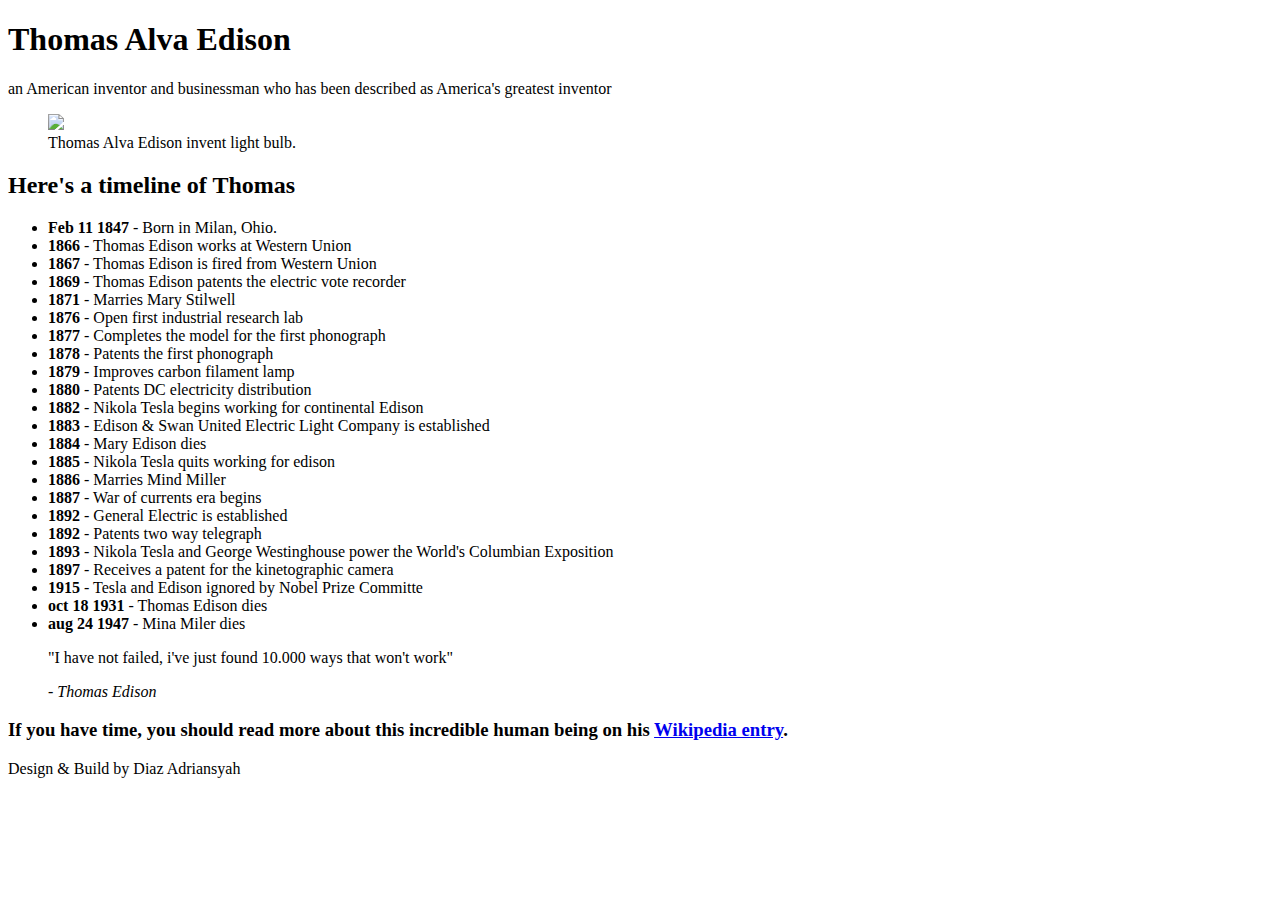
==== index.html @ 621eabb8 "Add files via upload" ====
<!DOCTYPE html>
<html lang="en">
<head>
    <meta charset="UTF-8">
    <meta http-equiv="X-UA-Compatible" content="IE=edge">
    <meta name="viewport" content="width=device-width, initial-scale=1">

    <meta name="keywords" content="tribute page diaz, thomas alva edison, fcc tribute page, diaz Adriansyah ">
    <meta name="description" content="Tribute page an American inventor and businessman who has been described as America's greatest inventor, Thomas Alva Edison">

    <link rel="stylesheet" href="freecode.css">
    <link rel="stylesheet" href="https://fonts.googleapis.com/css?family=Noto Sans|Roboto|Coming Soon">
    
    <link rel="shortcut icon" href="favicon.jpeg" type="image/x-icon">
    <title>Tribute Page</title>
</head>
<body>
  <main id='main>'>
    <h1 id='title'>Thomas Alva Edison</h1>
    <p>an American inventor and businessman who has been described as America's greatest inventor</p>
    <figure id='img-div'>
      <img id="image" src='https://cdn-2.tstatic.net/batam/foto/bank/images/thomas-alva-edison_20170119_140845.jpg'>
      <figcaption id="img-caption">
          Thomas Alva Edison invent light bulb.
      </figcaption>
    </figure>
    <section id='tribute-info'>
        <h2>Here's a timeline of Thomas</h2>
        <ul>
            <li><strong>Feb 11 1847</strong> - Born in Milan, Ohio.</li>
            <li><strong>1866</strong> - Thomas Edison works at Western Union</li>
            <li><strong>1867</strong> - Thomas Edison is fired from Western Union</li>
            <li><strong>1869</strong> - Thomas Edison patents the electric vote recorder</li>
            <li><strong>1871</strong> - Marries Mary Stilwell</li>
            <li><strong>1876</strong> - Open first industrial research lab</li>
            <li><strong>1877</strong> - Completes the model for the first phonograph</li>
            <li><strong>1878</strong> - Patents the first phonograph</li>
            <li><strong>1879</strong> - Improves carbon filament lamp</li>
            <li><strong>1880</strong> - Patents DC electricity distribution</li>
            <li><strong>1882</strong> - Nikola Tesla begins working for continental Edison</li>
            <li><strong>1883</strong> - Edison & Swan United Electric Light Company is established</li>
            <li><strong>1884</strong> - Mary Edison dies</li>
            <li><strong>1885</strong> - Nikola Tesla quits working for edison</li>
            <li><strong>1886</strong> - Marries Mind Miller</li>
            <li><strong>1887</strong> - War of currents era begins</li>
            <li><strong>1892</strong> - General Electric is established</li>
            <li><strong>1892</strong> - Patents two way telegraph</li>
            <li><strong>1893</strong> - Nikola Tesla and George Westinghouse power the World's Columbian Exposition</li>
            <li><strong>1897</strong> - Receives a patent for the kinetographic camera</li>
            <li><strong>1915</strong> - Tesla and Edison ignored by Nobel Prize Committe</li>
            <li><strong>oct 18 1931</strong> - Thomas Edison dies</li>
            <li><strong>aug 24 1947</strong> - Mina Miler dies</li>
           
        </ul>
        <blockquote>
          <p>"I have not failed, i've just found 10.000 ways that won't work"</p>
          <cite>- Thomas Edison</cite>
        </blockquote>
        <h3>If you have time, you should read more about this incredible human being on his 
          <a id="tribute-link" target="_blank" href="https://en.wikipedia.org/wiki/Thomas_Edison">Wikipedia entry</a>.</h3>
    </section>
  </main>
  <footer>
    <p>Design & Build by <span onclick="navigator.clipboard.writeText('diazadrianz191205@gmail.com')" title="copy my email">Diaz Adriansyah</span></p>
  </footer>
</body>
</html>
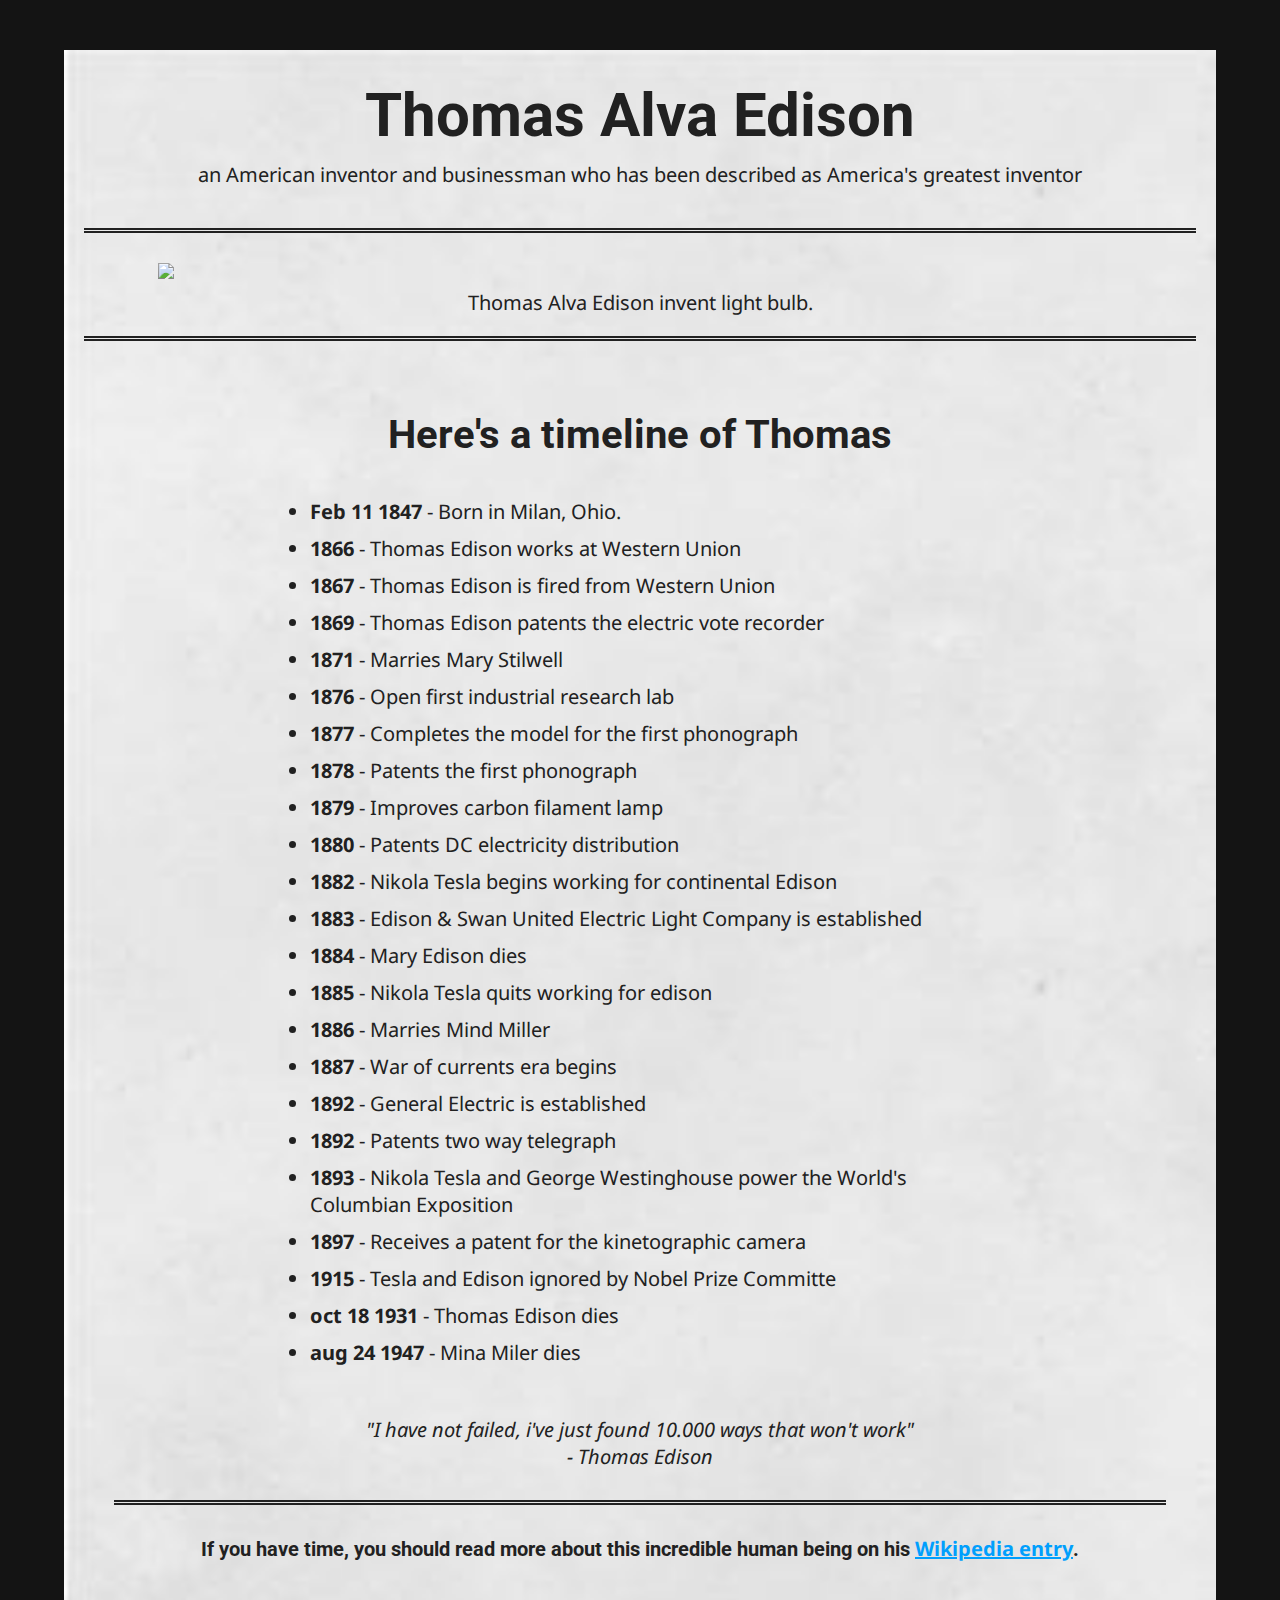
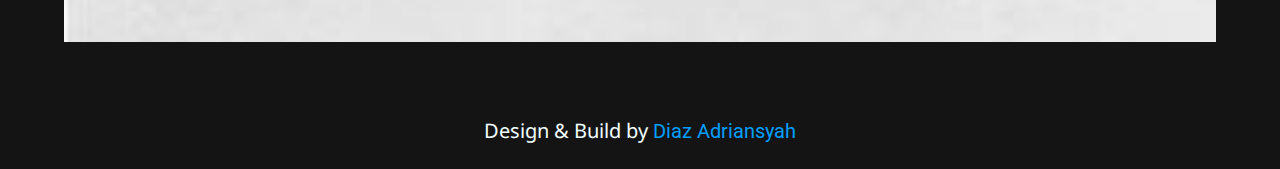
==== commit c507e52a: "Update index.html" ====
--- a/index.html
+++ b/index.html
@@ -8,10 +8,10 @@
     <meta name="keywords" content="tribute page diaz, thomas alva edison, fcc tribute page, diaz Adriansyah ">
     <meta name="description" content="Tribute page an American inventor and businessman who has been described as America's greatest inventor, Thomas Alva Edison">
 
-    <link rel="stylesheet" href="freecode.css">
+    <link rel="stylesheet" href="1-sc-tributepage/freecode.css">
     <link rel="stylesheet" href="https://fonts.googleapis.com/css?family=Noto Sans|Roboto|Coming Soon">
     
-    <link rel="shortcut icon" href="favicon.jpeg" type="image/x-icon">
+    <link rel="shortcut icon" href="1-sc-tributepage/favicon.jpeg" type="image/x-icon">
     <title>Tribute Page</title>
 </head>
 <body>
@@ -64,4 +64,4 @@
     <p>Design & Build by <span onclick="navigator.clipboard.writeText('diazadrianz191205@gmail.com')" title="copy my email">Diaz Adriansyah</span></p>
   </footer>
 </body>
-</html>+</html>
--- a/1-sc-tributepage/freecode.css
+++ b/1-sc-tributepage/freecode.css
@@ -0,0 +1,113 @@
+*{
+    margin: 0; padding: 0;
+    box-sizing: border-box;
+    font-size: 20px;
+    text-align: center;
+    font-family: 'Noto Sans', sans-serif;
+}
+::-webkit-scrollbar {
+    width: 5px;
+} ::-webkit-scrollbar-track {
+    background: var(--primary);
+} ::-webkit-scrollbar-thumb {
+    background: var(--secondary);
+    border-radius: 3px;
+} ::-webkit-scrollbar-thumb:hover {
+    background: #555;
+}
+
+body{
+    color: #f2ffff;
+    background-color: #141414;
+}
+h1, h2, h3{
+    font-family: 'Roboto', Arial, Helvetica, sans-serif;
+}
+main{
+    width: 90%;
+    margin: 50px auto;
+    padding: 20px;
+    background-image: url('paper-texture.jpg');
+    background-size: cover;
+    background-color:#f2f2f2;
+    color: #212121;
+}
+h1#title{
+    font-size: 3em;
+    margin: 10px;
+}
+
+/* figure  */
+main figure#img-div{
+    width: 100%;
+    padding: 20px;
+    margin: 40px 0;
+    border-top: 5px double #212121;
+    border-bottom: 5px double #212121;
+}
+figure#img-div img{
+    width: 90%;
+    display: block;
+    margin: 10px auto;
+}
+
+/* timeline */
+section h2{
+    font-size: 2em;
+}
+section#tribute-info{
+    width: 100%;
+    padding: 30px;
+}
+section ul{
+    max-width: 660px;
+    margin: 40px auto;
+}
+section ul li{
+    text-align: left;
+    margin-bottom: 10px;
+}
+
+section blockquote {
+    font-style: italic;
+    margin: 50px 0 30px 0;
+}
+section h3{
+    width: 100%;
+    border-top: 5px double #212121;
+    padding: 30px 0;
+}
+section a{
+    color: #009ffd;
+} section a:hover{
+    color: #48bf91 ;
+}
+
+/* footer  */
+footer{
+    width: 100%;
+    padding: 25px;
+}
+footer span{
+    cursor: pointer;
+    color: #009ffd;
+    font-family: 'roboto', sans-serif;
+    text-decoration: none;
+} footer span:hover{
+    font-weight: bold;
+}
+
+@media only screen and (max-width: 600px){
+    *{ font-size: 16px; }
+    main{
+        width: 97%;
+        margin: 10px auto;
+        padding: 10px;
+    }
+    h1#title{ font-size: 2em;}
+    h2 { font-size: 1.5em;}
+
+    main figure#img-div{
+        padding: 20px 0;
+    }
+}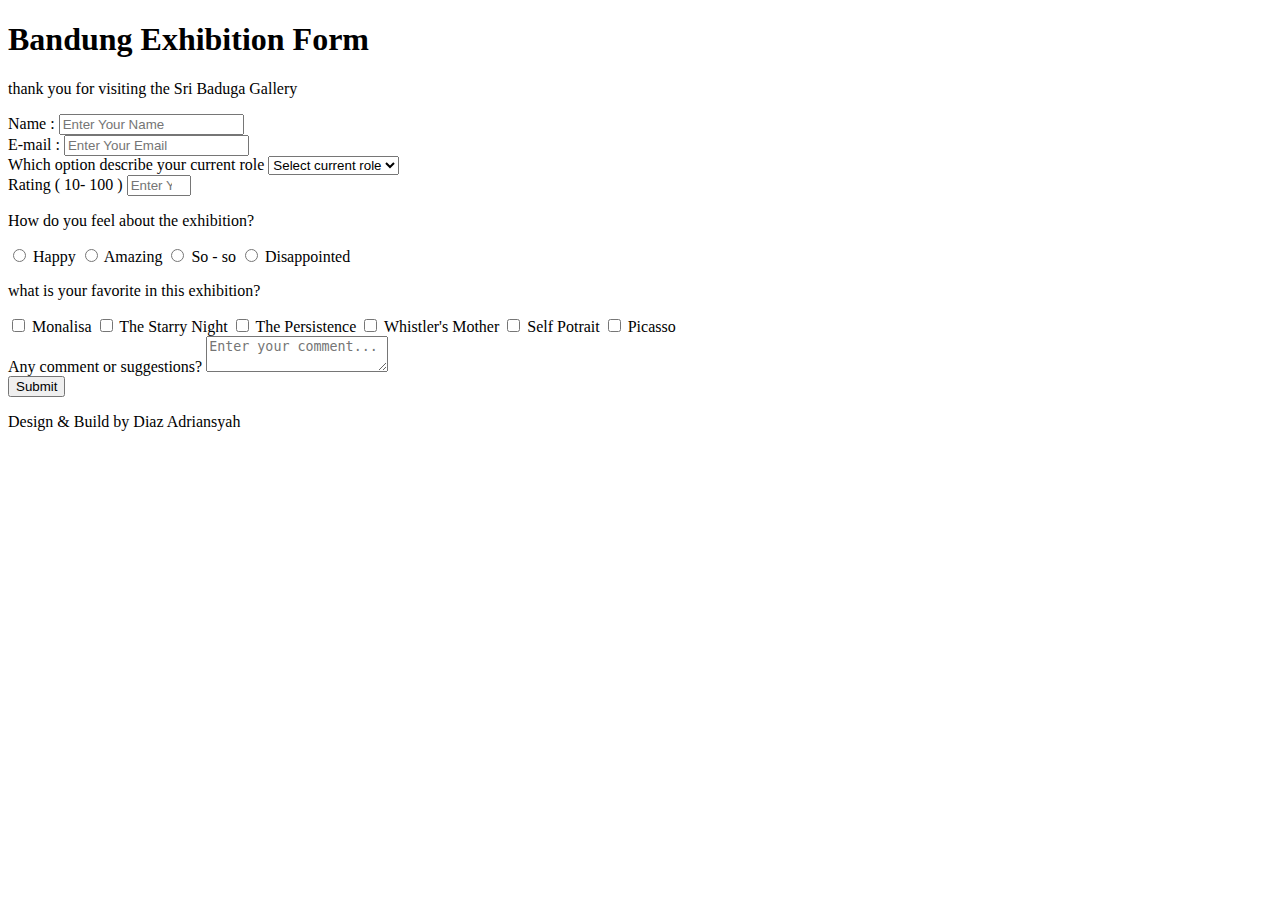
==== commit c305bab5: "Add files via upload" ====
--- a/index.html
+++ b/index.html
@@ -1,67 +1,124 @@
 <!DOCTYPE html>
-<html lang="en">
+<html lang="id">
 <head>
     <meta charset="UTF-8">
     <meta http-equiv="X-UA-Compatible" content="IE=edge">
     <meta name="viewport" content="width=device-width, initial-scale=1">
+    
+    <link rel="stylesheet" href="stylenya.css">
+    <link rel="stylesheet" href="https://fonts.googleapis.com/icon?family=Material+Icons">
+    <link rel="stylesheet" href="https://fonts.googleapis.com/css?family=Ubuntu|Noto Sans">
+    
 
-    <meta name="keywords" content="tribute page diaz, thomas alva edison, fcc tribute page, diaz Adriansyah ">
-    <meta name="description" content="Tribute page an American inventor and businessman who has been described as America's greatest inventor, Thomas Alva Edison">
-
-    <link rel="stylesheet" href="1-sc-tributepage/freecode.css">
-    <link rel="stylesheet" href="https://fonts.googleapis.com/css?family=Noto Sans|Roboto|Coming Soon">
-    
-    <link rel="shortcut icon" href="1-sc-tributepage/favicon.jpeg" type="image/x-icon">
-    <title>Tribute Page</title>
+    <title>Survey Form</title>
 </head>
 <body>
-  <main id='main>'>
-    <h1 id='title'>Thomas Alva Edison</h1>
-    <p>an American inventor and businessman who has been described as America's greatest inventor</p>
-    <figure id='img-div'>
-      <img id="image" src='https://cdn-2.tstatic.net/batam/foto/bank/images/thomas-alva-edison_20170119_140845.jpg'>
-      <figcaption id="img-caption">
-          Thomas Alva Edison invent light bulb.
-      </figcaption>
-    </figure>
-    <section id='tribute-info'>
-        <h2>Here's a timeline of Thomas</h2>
-        <ul>
-            <li><strong>Feb 11 1847</strong> - Born in Milan, Ohio.</li>
-            <li><strong>1866</strong> - Thomas Edison works at Western Union</li>
-            <li><strong>1867</strong> - Thomas Edison is fired from Western Union</li>
-            <li><strong>1869</strong> - Thomas Edison patents the electric vote recorder</li>
-            <li><strong>1871</strong> - Marries Mary Stilwell</li>
-            <li><strong>1876</strong> - Open first industrial research lab</li>
-            <li><strong>1877</strong> - Completes the model for the first phonograph</li>
-            <li><strong>1878</strong> - Patents the first phonograph</li>
-            <li><strong>1879</strong> - Improves carbon filament lamp</li>
-            <li><strong>1880</strong> - Patents DC electricity distribution</li>
-            <li><strong>1882</strong> - Nikola Tesla begins working for continental Edison</li>
-            <li><strong>1883</strong> - Edison & Swan United Electric Light Company is established</li>
-            <li><strong>1884</strong> - Mary Edison dies</li>
-            <li><strong>1885</strong> - Nikola Tesla quits working for edison</li>
-            <li><strong>1886</strong> - Marries Mind Miller</li>
-            <li><strong>1887</strong> - War of currents era begins</li>
-            <li><strong>1892</strong> - General Electric is established</li>
-            <li><strong>1892</strong> - Patents two way telegraph</li>
-            <li><strong>1893</strong> - Nikola Tesla and George Westinghouse power the World's Columbian Exposition</li>
-            <li><strong>1897</strong> - Receives a patent for the kinetographic camera</li>
-            <li><strong>1915</strong> - Tesla and Edison ignored by Nobel Prize Committe</li>
-            <li><strong>oct 18 1931</strong> - Thomas Edison dies</li>
-            <li><strong>aug 24 1947</strong> - Mina Miler dies</li>
-           
-        </ul>
-        <blockquote>
-          <p>"I have not failed, i've just found 10.000 ways that won't work"</p>
-          <cite>- Thomas Edison</cite>
-        </blockquote>
-        <h3>If you have time, you should read more about this incredible human being on his 
-          <a id="tribute-link" target="_blank" href="https://en.wikipedia.org/wiki/Thomas_Edison">Wikipedia entry</a>.</h3>
-    </section>
-  </main>
-  <footer>
-    <p>Design & Build by <span onclick="navigator.clipboard.writeText('diazadrianz191205@gmail.com')" title="copy my email">Diaz Adriansyah</span></p>
-  </footer>
+    <div class="container">
+
+        <header>
+            <h1 id="title">Bandung Exhibition Form</h1>
+            <p id="description">thank you for visiting the Sri Baduga Gallery</p>
+        </header>
+
+        <form id="survey-form">
+            <!-- name  -->
+            <div class="form-wrap">
+                <label for="name" id="name-label">Name : </label>
+                    <input type="text" name="name" id="name" placeholder="Enter Your Name" required>
+                
+            </div>
+            <!-- email  -->
+            <div class="form-wrap">
+                <label for="email" id="email-label">E-mail : </label>
+                    <input type="email" name="email" id="email" placeholder="Enter Your Email" required>
+                
+            </div>
+            
+            <!-- status -->
+            <div class="form-wrap">
+                <label for="dropdown" id="role-label">Which option describe your current role</label>
+                <select name="role" id="dropdown">
+                    <option disabled selected>Select current role</option>
+                    <option value="student">Student</option>
+                    <option value="job">Full time job</option>
+                    <option value="learner">Learner</option>
+                    <option value="enthusiast">Art enthusiast</option>
+                    <option value="artist">Artist</option>
+                    <option value="other">Other</option>
+                </select>
+            </div>
+
+            <!-- rating  -->
+            <div class="form-wrap">
+                <label for="number" id="number-label">Rating ( 10- 100 )</label>
+                    <input type="number" name="rating" id="number" min="10" max="100" placeholder="Enter Your Rating" required>
+        
+            </div>
+            <!-- feel  -->
+            <div class="form-wrap">
+                <p id="feel-label">How do you feel about the exhibition?</p>
+                <label class="non-label">
+                    <input type="radio" name="feel" class="u-radio" value="happy">
+                    Happy
+                </label>
+                <label class="non-label">
+                    <input type="radio" name="feel" class="u-radio" value="amazing">
+                    Amazing
+                </label>
+                <label class="non-label">
+                    <input type="radio" name="feel" class="u-radio" value="so-so">
+                    So - so
+                </label>
+                <label class="non-label">
+                    <input type="radio" name="feel" class="u-radio" value="disappointed">
+                    Disappointed
+                </label>
+            </div>
+            <!-- favourite -->
+            <div class="form-wrap">
+                <p id="favorite-label">what is your favorite in this exhibition?</p>
+                <label class="non-label">
+                    <input type="checkbox" name="favourite" class="u-check" value="monalisa">
+                    Monalisa
+                </label>
+                <label class="non-label">
+                    <input type="checkbox" name="favourite" class="u-check" value="starrynight">
+                    The Starry Night
+                </label>
+                <label class="non-label">
+                    <input type="checkbox" name="favourite" class="u-check" value="persistence">
+                    The Persistence
+                </label>
+                <label class="non-label">
+                    <input type="checkbox" name="favourite" class="u-check" value="w-mother">
+                    Whistler's Mother
+                </label>
+                <label class="non-label">
+                    <input type="checkbox" name="favourite" class="u-check" value="s-potrait">
+                    Self Potrait
+                </label>
+                <label class="non-label">
+                    <input type="checkbox" name="favourite" class="u-check" value="picasso">
+                    Picasso
+                </label>   
+            </div>
+            
+            <!-- comment  -->
+            <div class="form-wrap">
+                <label for="comment" id="comment-label">Any comment or suggestions?</label>
+                <textarea name="comment" id="comment" placeholder="Enter your comment..."></textarea>              
+            </div>
+            
+            <!-- submit  -->
+            <div class="form-wrap">
+                <button type="submit" id="submit">Submit</button>
+            </div>
+        </form>
+
+        <footer>
+            <p>Design & Build by <span onclick="navigator.clipboard.writeText('diazadrianz191205@gmail.com')" title="copy my email">Diaz Adriansyah</span></p>
+        </footer>
+
+    </div>
 </body>
-</html>
+</html>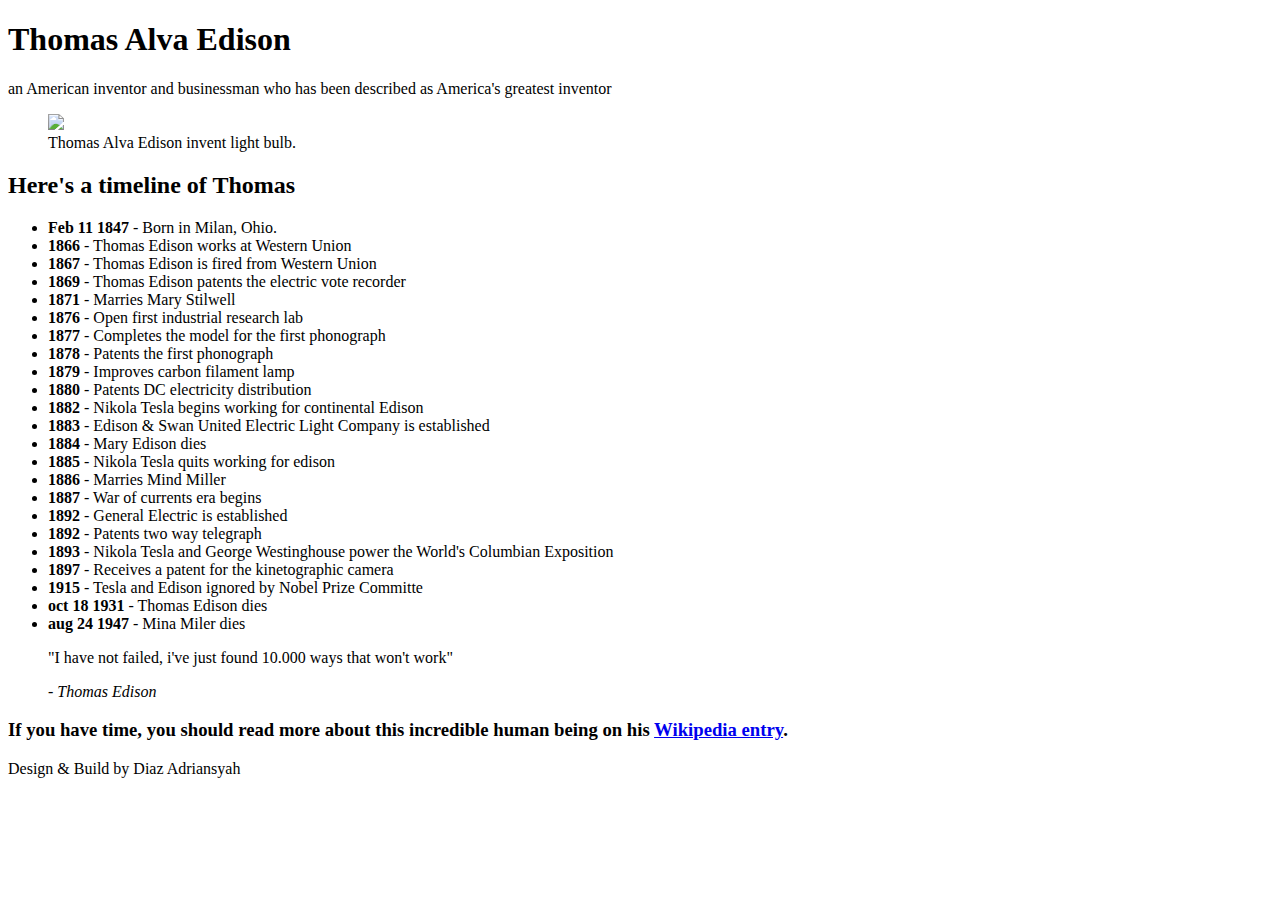
==== commit 0a6dbd64: "Add files via upload" ====
--- a/index.html
+++ b/index.html
@@ -1,124 +1,67 @@
 <!DOCTYPE html>
-<html lang="id">
+<html lang="en">
 <head>
     <meta charset="UTF-8">
     <meta http-equiv="X-UA-Compatible" content="IE=edge">
     <meta name="viewport" content="width=device-width, initial-scale=1">
+
+    <meta name="keywords" content="tribute page diaz, thomas alva edison, fcc tribute page, diaz Adriansyah ">
+    <meta name="description" content="Tribute page an American inventor and businessman who has been described as America's greatest inventor, Thomas Alva Edison">
+
+    <link rel="stylesheet" href="freecode.css">
+    <link rel="stylesheet" href="https://fonts.googleapis.com/css?family=Noto Sans|Roboto|Coming Soon">
     
-    <link rel="stylesheet" href="stylenya.css">
-    <link rel="stylesheet" href="https://fonts.googleapis.com/icon?family=Material+Icons">
-    <link rel="stylesheet" href="https://fonts.googleapis.com/css?family=Ubuntu|Noto Sans">
-    
-
-    <title>Survey Form</title>
+    <link rel="shortcut icon" href="favicon.jpeg" type="image/x-icon">
+    <title>Tribute Page</title>
 </head>
 <body>
-    <div class="container">
-
-        <header>
-            <h1 id="title">Bandung Exhibition Form</h1>
-            <p id="description">thank you for visiting the Sri Baduga Gallery</p>
-        </header>
-
-        <form id="survey-form">
-            <!-- name  -->
-            <div class="form-wrap">
-                <label for="name" id="name-label">Name : </label>
-                    <input type="text" name="name" id="name" placeholder="Enter Your Name" required>
-                
-            </div>
-            <!-- email  -->
-            <div class="form-wrap">
-                <label for="email" id="email-label">E-mail : </label>
-                    <input type="email" name="email" id="email" placeholder="Enter Your Email" required>
-                
-            </div>
-            
-            <!-- status -->
-            <div class="form-wrap">
-                <label for="dropdown" id="role-label">Which option describe your current role</label>
-                <select name="role" id="dropdown">
-                    <option disabled selected>Select current role</option>
-                    <option value="student">Student</option>
-                    <option value="job">Full time job</option>
-                    <option value="learner">Learner</option>
-                    <option value="enthusiast">Art enthusiast</option>
-                    <option value="artist">Artist</option>
-                    <option value="other">Other</option>
-                </select>
-            </div>
-
-            <!-- rating  -->
-            <div class="form-wrap">
-                <label for="number" id="number-label">Rating ( 10- 100 )</label>
-                    <input type="number" name="rating" id="number" min="10" max="100" placeholder="Enter Your Rating" required>
-        
-            </div>
-            <!-- feel  -->
-            <div class="form-wrap">
-                <p id="feel-label">How do you feel about the exhibition?</p>
-                <label class="non-label">
-                    <input type="radio" name="feel" class="u-radio" value="happy">
-                    Happy
-                </label>
-                <label class="non-label">
-                    <input type="radio" name="feel" class="u-radio" value="amazing">
-                    Amazing
-                </label>
-                <label class="non-label">
-                    <input type="radio" name="feel" class="u-radio" value="so-so">
-                    So - so
-                </label>
-                <label class="non-label">
-                    <input type="radio" name="feel" class="u-radio" value="disappointed">
-                    Disappointed
-                </label>
-            </div>
-            <!-- favourite -->
-            <div class="form-wrap">
-                <p id="favorite-label">what is your favorite in this exhibition?</p>
-                <label class="non-label">
-                    <input type="checkbox" name="favourite" class="u-check" value="monalisa">
-                    Monalisa
-                </label>
-                <label class="non-label">
-                    <input type="checkbox" name="favourite" class="u-check" value="starrynight">
-                    The Starry Night
-                </label>
-                <label class="non-label">
-                    <input type="checkbox" name="favourite" class="u-check" value="persistence">
-                    The Persistence
-                </label>
-                <label class="non-label">
-                    <input type="checkbox" name="favourite" class="u-check" value="w-mother">
-                    Whistler's Mother
-                </label>
-                <label class="non-label">
-                    <input type="checkbox" name="favourite" class="u-check" value="s-potrait">
-                    Self Potrait
-                </label>
-                <label class="non-label">
-                    <input type="checkbox" name="favourite" class="u-check" value="picasso">
-                    Picasso
-                </label>   
-            </div>
-            
-            <!-- comment  -->
-            <div class="form-wrap">
-                <label for="comment" id="comment-label">Any comment or suggestions?</label>
-                <textarea name="comment" id="comment" placeholder="Enter your comment..."></textarea>              
-            </div>
-            
-            <!-- submit  -->
-            <div class="form-wrap">
-                <button type="submit" id="submit">Submit</button>
-            </div>
-        </form>
-
-        <footer>
-            <p>Design & Build by <span onclick="navigator.clipboard.writeText('diazadrianz191205@gmail.com')" title="copy my email">Diaz Adriansyah</span></p>
-        </footer>
-
-    </div>
+  <main id='main>'>
+    <h1 id='title'>Thomas Alva Edison</h1>
+    <p>an American inventor and businessman who has been described as America's greatest inventor</p>
+    <figure id='img-div'>
+      <img id="image" src='https://cdn-2.tstatic.net/batam/foto/bank/images/thomas-alva-edison_20170119_140845.jpg'>
+      <figcaption id="img-caption">
+          Thomas Alva Edison invent light bulb.
+      </figcaption>
+    </figure>
+    <section id='tribute-info'>
+        <h2>Here's a timeline of Thomas</h2>
+        <ul>
+            <li><strong>Feb 11 1847</strong> - Born in Milan, Ohio.</li>
+            <li><strong>1866</strong> - Thomas Edison works at Western Union</li>
+            <li><strong>1867</strong> - Thomas Edison is fired from Western Union</li>
+            <li><strong>1869</strong> - Thomas Edison patents the electric vote recorder</li>
+            <li><strong>1871</strong> - Marries Mary Stilwell</li>
+            <li><strong>1876</strong> - Open first industrial research lab</li>
+            <li><strong>1877</strong> - Completes the model for the first phonograph</li>
+            <li><strong>1878</strong> - Patents the first phonograph</li>
+            <li><strong>1879</strong> - Improves carbon filament lamp</li>
+            <li><strong>1880</strong> - Patents DC electricity distribution</li>
+            <li><strong>1882</strong> - Nikola Tesla begins working for continental Edison</li>
+            <li><strong>1883</strong> - Edison & Swan United Electric Light Company is established</li>
+            <li><strong>1884</strong> - Mary Edison dies</li>
+            <li><strong>1885</strong> - Nikola Tesla quits working for edison</li>
+            <li><strong>1886</strong> - Marries Mind Miller</li>
+            <li><strong>1887</strong> - War of currents era begins</li>
+            <li><strong>1892</strong> - General Electric is established</li>
+            <li><strong>1892</strong> - Patents two way telegraph</li>
+            <li><strong>1893</strong> - Nikola Tesla and George Westinghouse power the World's Columbian Exposition</li>
+            <li><strong>1897</strong> - Receives a patent for the kinetographic camera</li>
+            <li><strong>1915</strong> - Tesla and Edison ignored by Nobel Prize Committe</li>
+            <li><strong>oct 18 1931</strong> - Thomas Edison dies</li>
+            <li><strong>aug 24 1947</strong> - Mina Miler dies</li>
+           
+        </ul>
+        <blockquote>
+          <p>"I have not failed, i've just found 10.000 ways that won't work"</p>
+          <cite>- Thomas Edison</cite>
+        </blockquote>
+        <h3>If you have time, you should read more about this incredible human being on his 
+          <a id="tribute-link" target="_blank" href="https://en.wikipedia.org/wiki/Thomas_Edison">Wikipedia entry</a>.</h3>
+    </section>
+  </main>
+  <footer>
+    <p>Design & Build by <span onclick="navigator.clipboard.writeText('diazadrianz191205@gmail.com')" title="copy my email">Diaz Adriansyah</span></p>
+  </footer>
 </body>
 </html>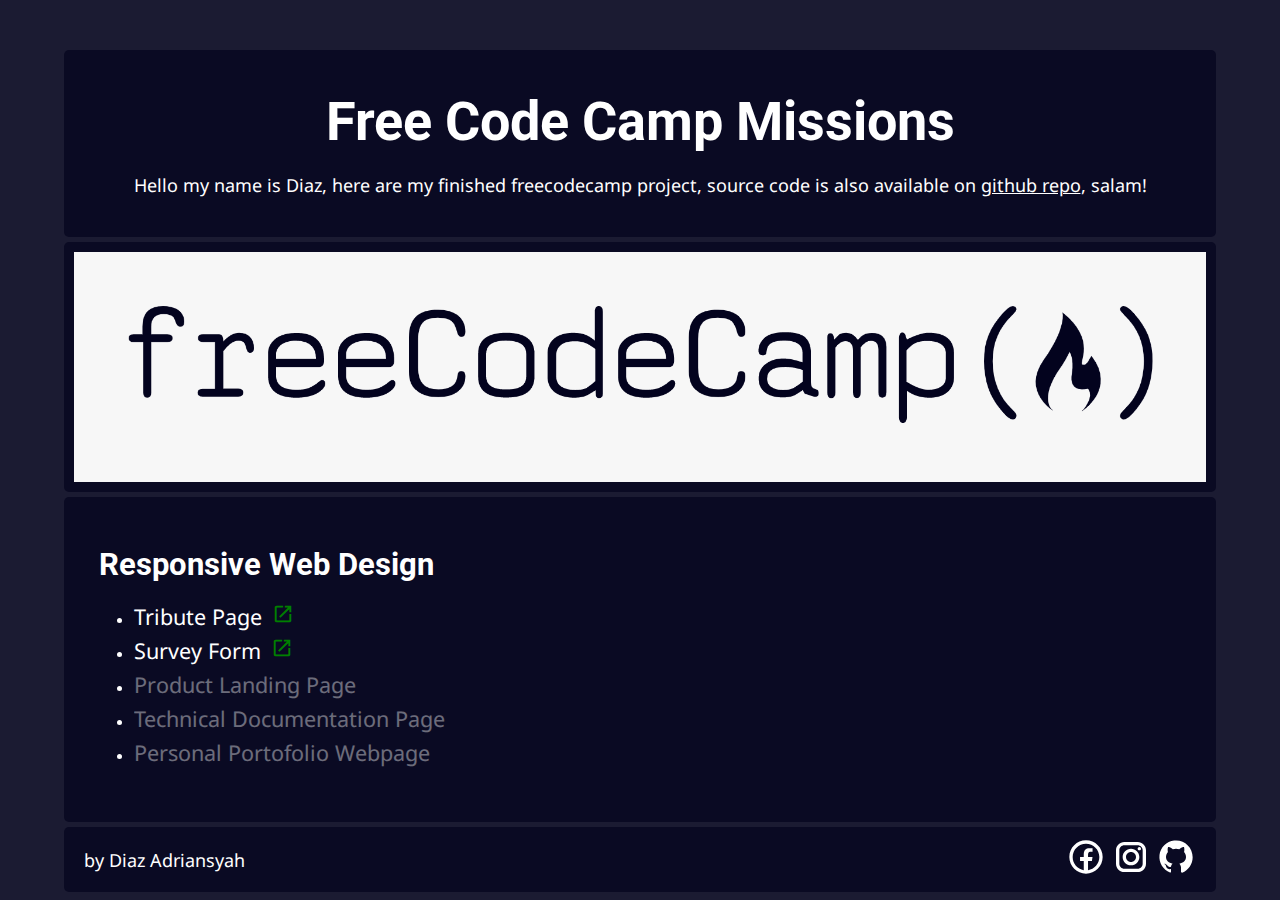
==== commit 16e98c26: "Add files via upload" ====
--- a/index.html
+++ b/index.html
@@ -5,63 +5,47 @@
     <meta http-equiv="X-UA-Compatible" content="IE=edge">
     <meta name="viewport" content="width=device-width, initial-scale=1">
 
-    <meta name="keywords" content="tribute page diaz, thomas alva edison, fcc tribute page, diaz Adriansyah ">
-    <meta name="description" content="Tribute page an American inventor and businessman who has been described as America's greatest inventor, Thomas Alva Edison">
-
-    <link rel="stylesheet" href="freecode.css">
+    <link rel="stylesheet" href="styleindex.css">
+    <link rel="stylesheet" href="https://fonts.googleapis.com/icon?family=Material+Icons">
     <link rel="stylesheet" href="https://fonts.googleapis.com/css?family=Noto Sans|Roboto|Coming Soon">
     
-    <link rel="shortcut icon" href="favicon.jpeg" type="image/x-icon">
-    <title>Tribute Page</title>
+    <link rel="shortcut icon" href="assets/favicon.jpeg" type="image/x-icon">
+    <title>fcc missions</title>
 </head>
 <body>
-  <main id='main>'>
-    <h1 id='title'>Thomas Alva Edison</h1>
-    <p>an American inventor and businessman who has been described as America's greatest inventor</p>
-    <figure id='img-div'>
-      <img id="image" src='https://cdn-2.tstatic.net/batam/foto/bank/images/thomas-alva-edison_20170119_140845.jpg'>
-      <figcaption id="img-caption">
-          Thomas Alva Edison invent light bulb.
-      </figcaption>
-    </figure>
-    <section id='tribute-info'>
-        <h2>Here's a timeline of Thomas</h2>
-        <ul>
-            <li><strong>Feb 11 1847</strong> - Born in Milan, Ohio.</li>
-            <li><strong>1866</strong> - Thomas Edison works at Western Union</li>
-            <li><strong>1867</strong> - Thomas Edison is fired from Western Union</li>
-            <li><strong>1869</strong> - Thomas Edison patents the electric vote recorder</li>
-            <li><strong>1871</strong> - Marries Mary Stilwell</li>
-            <li><strong>1876</strong> - Open first industrial research lab</li>
-            <li><strong>1877</strong> - Completes the model for the first phonograph</li>
-            <li><strong>1878</strong> - Patents the first phonograph</li>
-            <li><strong>1879</strong> - Improves carbon filament lamp</li>
-            <li><strong>1880</strong> - Patents DC electricity distribution</li>
-            <li><strong>1882</strong> - Nikola Tesla begins working for continental Edison</li>
-            <li><strong>1883</strong> - Edison & Swan United Electric Light Company is established</li>
-            <li><strong>1884</strong> - Mary Edison dies</li>
-            <li><strong>1885</strong> - Nikola Tesla quits working for edison</li>
-            <li><strong>1886</strong> - Marries Mind Miller</li>
-            <li><strong>1887</strong> - War of currents era begins</li>
-            <li><strong>1892</strong> - General Electric is established</li>
-            <li><strong>1892</strong> - Patents two way telegraph</li>
-            <li><strong>1893</strong> - Nikola Tesla and George Westinghouse power the World's Columbian Exposition</li>
-            <li><strong>1897</strong> - Receives a patent for the kinetographic camera</li>
-            <li><strong>1915</strong> - Tesla and Edison ignored by Nobel Prize Committe</li>
-            <li><strong>oct 18 1931</strong> - Thomas Edison dies</li>
-            <li><strong>aug 24 1947</strong> - Mina Miler dies</li>
-           
-        </ul>
-        <blockquote>
-          <p>"I have not failed, i've just found 10.000 ways that won't work"</p>
-          <cite>- Thomas Edison</cite>
-        </blockquote>
-        <h3>If you have time, you should read more about this incredible human being on his 
-          <a id="tribute-link" target="_blank" href="https://en.wikipedia.org/wiki/Thomas_Edison">Wikipedia entry</a>.</h3>
-    </section>
-  </main>
-  <footer>
-    <p>Design & Build by <span onclick="navigator.clipboard.writeText('diazadrianz191205@gmail.com')" title="copy my email">Diaz Adriansyah</span></p>
-  </footer>
+    <main>
+        <header>
+            <h1>Free Code Camp Missions</h1>
+            <p>Hello my name is Diaz, here are my finished freecodecamp project, source code is also available on <a target="_blank" href="https://github.com/Diaz-adrianz">github repo</a>, salam!</p>
+        </header>
+        <!-- freecode logo  -->
+         <figure><img src="assets/fcc_secondary_large.png" alt=""></figure>
+        
+        <!-- table of content -->
+        <section id="wrapper">
+            <section>
+                <h2>Responsive Web Design</h2>
+                <ul>
+                    <li><a href="tribute-page/fcc-tribute-page.html" class="available">Tribute Page</a></li>
+                    <li><a href="form/fcc-form.html" class="available">Survey Form</a></li>
+                    <li><a href="#" class="none">Product Landing Page</a></li>
+                    <li><a href="#" class="none">Technical Documentation Page</a></li>
+                    <li><a href="#" class="none">Personal Portofolio Webpage</a></li>
+                </ul>
+            </section>
+        </section>
+        
+        
+    </main>
+
+    <!-- footer  -->
+    <footer>
+            <p>by Diaz Adriansyah</p>
+            <ul id="developer-medsos">
+                <li><a target="_blank" href="https://www.facebook.com/diaz.adrian.560/"><img src="assets/icons8-facebook.svg" alt=""></a></li>
+                <li><a target="_blank" href="https://www.instagram.com/diaz_adrianz19/"><img src="assets/icons8-instagram.svg" alt=""></a></li>
+                <li><a target="_blank" href="https://github.com/Diaz-adrianz"><img src="assets/icons8-github.svg" alt=""></a></li>
+            </ul>
+    </footer>
 </body>
 </html>--- a/styleindex.css
+++ b/styleindex.css
@@ -0,0 +1,140 @@
+*{
+    margin: 0;
+    padding: 0;
+    box-sizing: border-box;
+    font-size: 18px;
+    transition: .3s;
+    -webkit-transition: .3s;
+    -moz-transition: .3s;
+    -ms-transition: .3s;
+    -o-transition: .3s;
+}
+
+a{
+    color: #fff;
+}
+
+body{
+    color: #fff;
+    max-width: 1500px;
+    background-color: #1b1b32;
+    position: relative;
+}
+header, figure, section#wrapper, footer{
+
+    background-color: #0a0a23;
+    border-radius: 5px;
+    -webkit-border-radius: 5px;
+    -moz-border-radius: 5px;
+    -ms-border-radius: 5px;
+    -o-border-radius: 5px;
+    margin-bottom: 5px;
+}
+
+main{
+    width: 90%;
+    margin: 50px auto 0 auto;   
+    background-color: #1b1b32;
+
+}
+/* header  */
+header{
+    width: 100%;
+    padding: 40px 0;
+    text-align: center;
+    color: #fff;
+}
+
+header h1{
+    font-size: 3em;
+    font-family: 'Roboto', Helvetica, sans-serif;
+    margin-bottom: 20px;
+}
+header p{
+    font-family: 'Noto Sans',sans-serif;
+    padding: 0 40px;
+}
+/* banner  */
+figure{
+    width: 100%;
+    padding:  50px;
+    background-color: #f7f7f7;
+    border: 10px solid #0a0a23;
+
+}
+figure img{
+    width: 100%;
+}
+/* section  */
+section#wrapper{
+    width: 100%;
+    padding: 50px 70px 50px 35px; 
+
+}
+section h2{
+    font-family: 'Roboto', Helvetica, sans-serif;
+    font-size: 1.7em;
+    margin-bottom: 20px;
+}
+section ul{
+    position: relative;
+    left: 35px;
+}
+section ul li{
+    margin-bottom: 5px;
+}
+section ul a{
+    font-family: 'Noto Sans',sans-serif;
+    font-size: 1.2em;
+    text-decoration: none;
+    transition: .2s;
+    -webkit-transition: .2s;
+    -moz-transition: .2s;
+    -ms-transition: .2s;
+    -o-transition: .2s;
+} section ul a.available:hover{
+    color:  #008000;
+    font-weight: bold;
+}
+section ul a.available::after{
+    font-family: 'Material Icons';
+    content: '\e895';
+    position: relative; left:  10px;
+    color: #008000;
+    text-decoration: none;
+}
+section ul a.none{
+    opacity: .4;
+}
+
+/* footer  */
+footer{
+    width: 90%;
+    margin: auto;
+    font-family: 'Noto Sans',sans-serif;
+    display: flex; justify-content: space-between;
+    align-items: center;
+    padding: 10px 20px;
+    background-color: #0a0a23;
+  
+}
+footer ul{
+    display: flex;
+    align-items: center;
+    list-style: none;
+} footer  li{
+    margin-left: 5px;
+} footer li img{
+    width: 40px;
+}
+
+@media only screen and (max-width : 600px) {
+    *{font-size: 16px;}
+    main {
+        width: 97%;
+        margin: 10px auto 0 auto;
+    }
+    footer{
+        width: 97%;
+    }
+}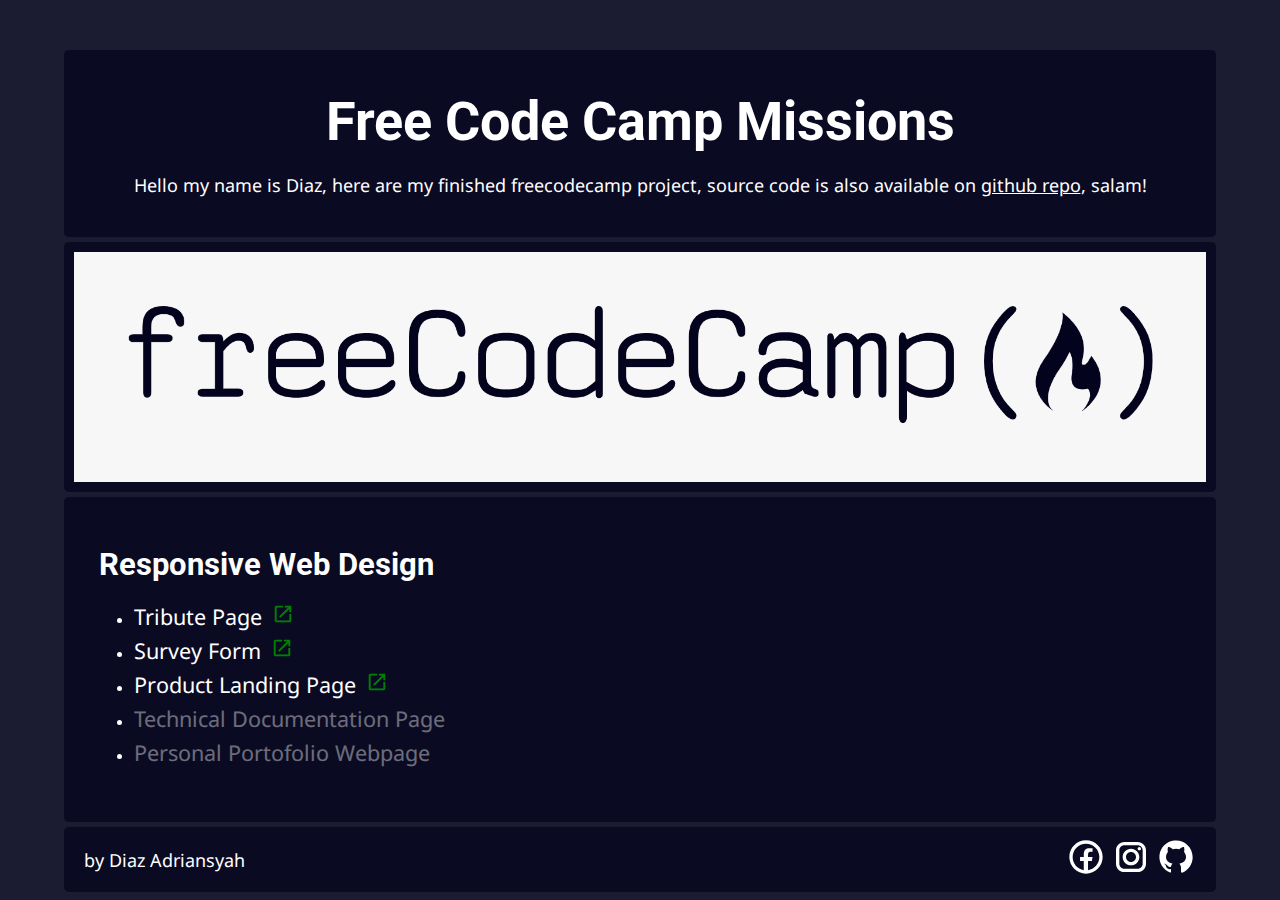
==== commit 6c4873a0: "Update index.html" ====
--- a/index.html
+++ b/index.html
@@ -28,7 +28,7 @@
                 <ul>
                     <li><a href="tribute-page/fcc-tribute-page.html" class="available">Tribute Page</a></li>
                     <li><a href="form/fcc-form.html" class="available">Survey Form</a></li>
-                    <li><a href="#" class="none">Product Landing Page</a></li>
+                    <li><a href="landing-page/fcc-landing-page.html" class="available">Product Landing Page</a></li>
                     <li><a href="#" class="none">Technical Documentation Page</a></li>
                     <li><a href="#" class="none">Personal Portofolio Webpage</a></li>
                 </ul>
@@ -48,4 +48,4 @@
             </ul>
     </footer>
 </body>
-</html>+</html>
